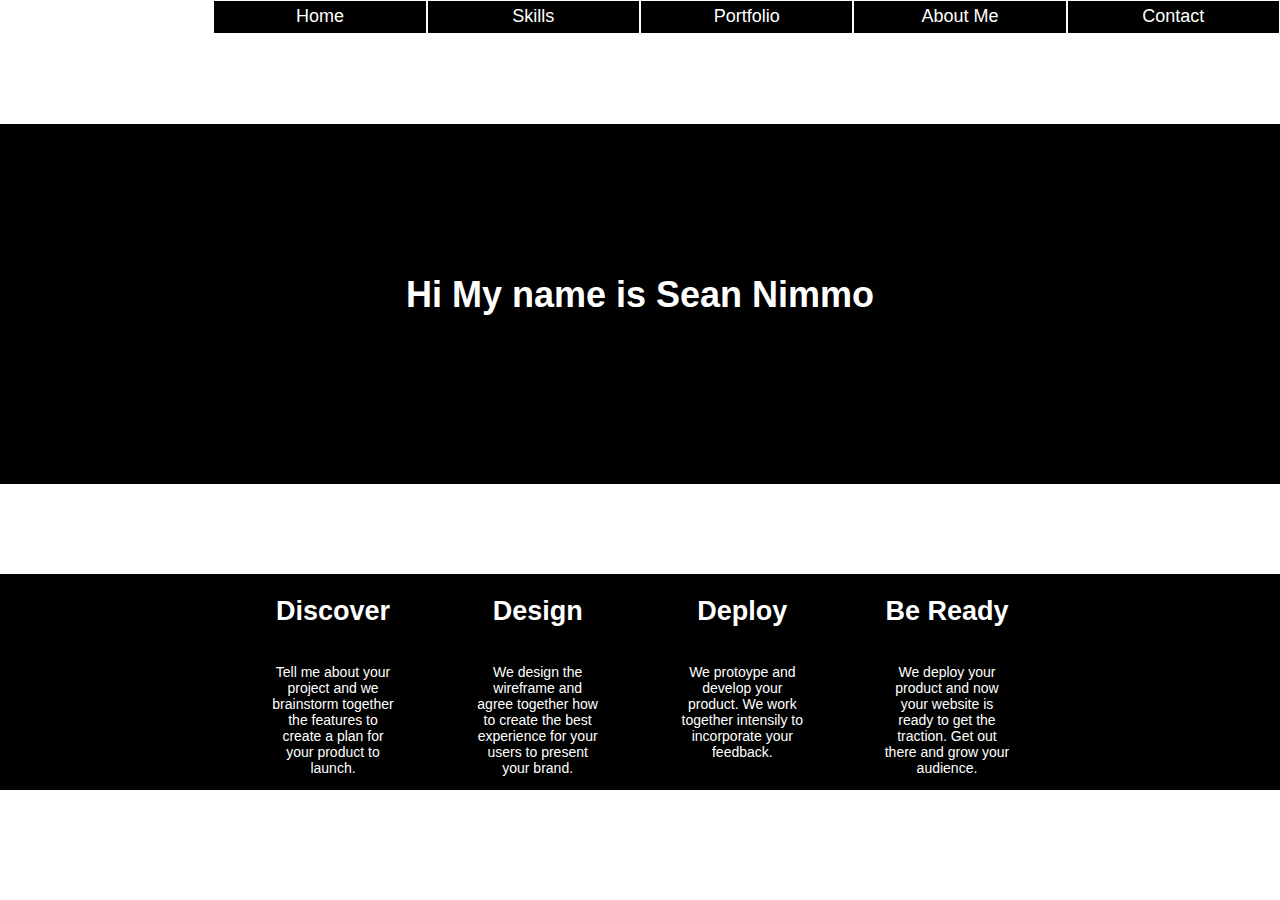
==== index.html @ 6d1ce63c "first" ====
<!DOCTYPE html>
<!--[if lt IE 7]>      <html class="no-js lt-ie9 lt-ie8 lt-ie7"> <![endif]-->
<!--[if IE 7]>         <html class="no-js lt-ie9 lt-ie8"> <![endif]-->
<!--[if IE 8]>         <html class="no-js lt-ie9"> <![endif]-->
<!--[if gt IE 8]><!--> <html class="no-js"> <!--<![endif]-->
    <head>
        <meta charset="utf-8">
        <meta http-equiv="X-UA-Compatible" content="IE=edge">
        <title>Sean Nimmo</title>
        <meta name="description" content="">
        <meta name="viewport" content="width=device-width, initial-scale=1">
        <link rel="stylesheet" href="style.css">
    </head>
    <body>
        <!--[if lt IE 7]>
            <p class="browsehappy">You are using an <strong>outdated</strong> browser. Please <a href="#">upgrade your browser</a> to improve your experience.</p>
        <![endif]-->
        
        <script src="" async defer></script>
        
        <section class='nav'>
            <div class="item logo"></div>
            <div class="item">Home</div>
            <div class="item">Skills</div>
            <div class="item">Portfolio</div>
            <div class="item">About Me</div>
            <div class="item">Contact</div>
        </section>

        <section class="banner">
                <h1>Hi My name is Sean Nimmo</h1>

        </section>

        <section class="skills">
            <div class="discover"> 
                <h2>Discover</h2>
                <p>
                Tell me about your project and we brainstorm together the features to create a plan for your product to launch.
                </p>    
            </div>

            <div class="discover"> 
                <h2>Design</h2>
                <p>
                We design the wireframe and agree together how to create the best experience for your users to present your brand.
                </p>    
            </div>

            <div class="discover"> 
                <h2>Deploy</h2>
                <p>
                We protoype and develop your product. We work together intensily to incorporate your feedback.
                </p>    
            </div>

            <div class="discover"> 
                <h2>Be Ready</h2>
                <p>
                We deploy your product and now your website is ready to get the traction. Get out there and grow your audience.
                </p>    
            </div>
        </section>

    </body>
</html>
---- style.css ----
* {
    box-sizing: border-box;
}

html {
    font-size: 18px;
    font-family: sans-serif;
}

body {
    margin: 0;
}

.nav {
    display: flex;
    background-color: black;
    color: white;
    justify-content: space-evenly;
}

.item {
    flex: 1;
    border: 1px solid white;
    text-align: center;
    padding: .3rem;
}

.logo{
    background-color: white;
}

.banner{
    background-color: black;
    color: white;
    margin-top: 5rem;
    margin-bottom: 5rem;
    height: 20rem;
    padding-top: 7rem;
    text-align: center;
}

.skills {
    display: flex;
    justify-content: space-between;
    padding-left: 15rem;
    padding-right: 15rem;
    background-color: black;
    
}

.discover {
    display:flex;
    flex-basis: 7rem;
    flex-direction: column;
    color: white;
    text-align: center;

}

p {
    font-size: 14px;
}
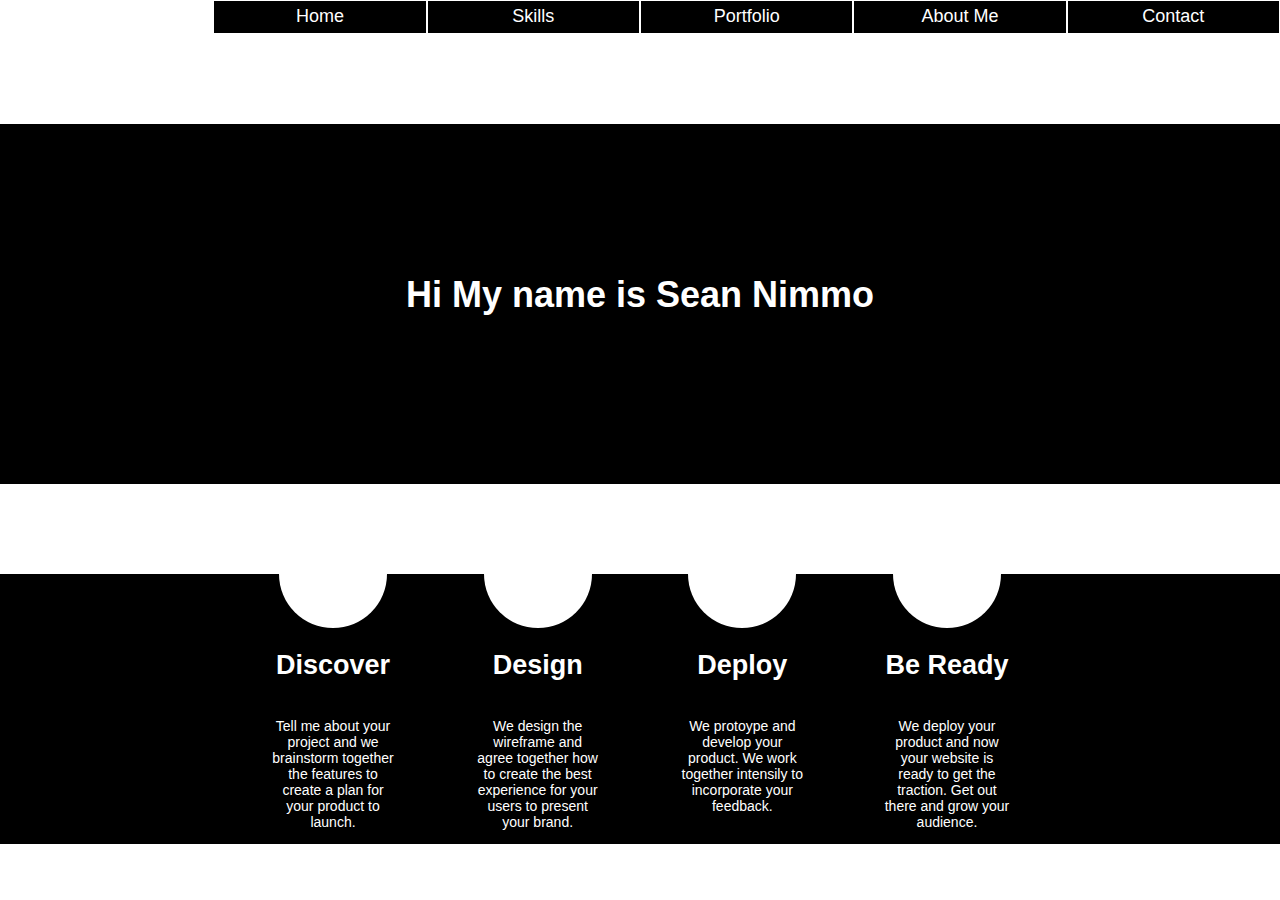
==== commit 428703c9: "2nd" ====
--- a/index.html
+++ b/index.html
@@ -34,6 +34,7 @@
 
         <section class="skills">
             <div class="discover"> 
+                    <div class="circle"></div>
                 <h2>Discover</h2>
                 <p>
                 Tell me about your project and we brainstorm together the features to create a plan for your product to launch.
@@ -41,6 +42,7 @@
             </div>
 
             <div class="discover"> 
+                <div class="circle"></div>
                 <h2>Design</h2>
                 <p>
                 We design the wireframe and agree together how to create the best experience for your users to present your brand.
@@ -48,13 +50,15 @@
             </div>
 
             <div class="discover"> 
+                <div class="circle"></div>
                 <h2>Deploy</h2>
                 <p>
-                We protoype and develop your product. We work together intensily to incorporate your feedback.
+                    We protoype and develop your product. We work together intensily to incorporate your feedback.
                 </p>    
             </div>
 
             <div class="discover"> 
+                <div class="circle"></div>
                 <h2>Be Ready</h2>
                 <p>
                 We deploy your product and now your website is ready to get the traction. Get out there and grow your audience.
--- a/style.css
+++ b/style.css
@@ -57,6 +57,17 @@
 
 }
 
+.circle {
+    background-color: white;
+    margin: auto;
+    margin-top: 0;
+    margin-bottom: 0;
+    height: 3rem;
+    width: 6rem;
+    border-radius: 0rem 0rem 6rem 6rem;
+    
+
+}
 p {
     font-size: 14px;
 }
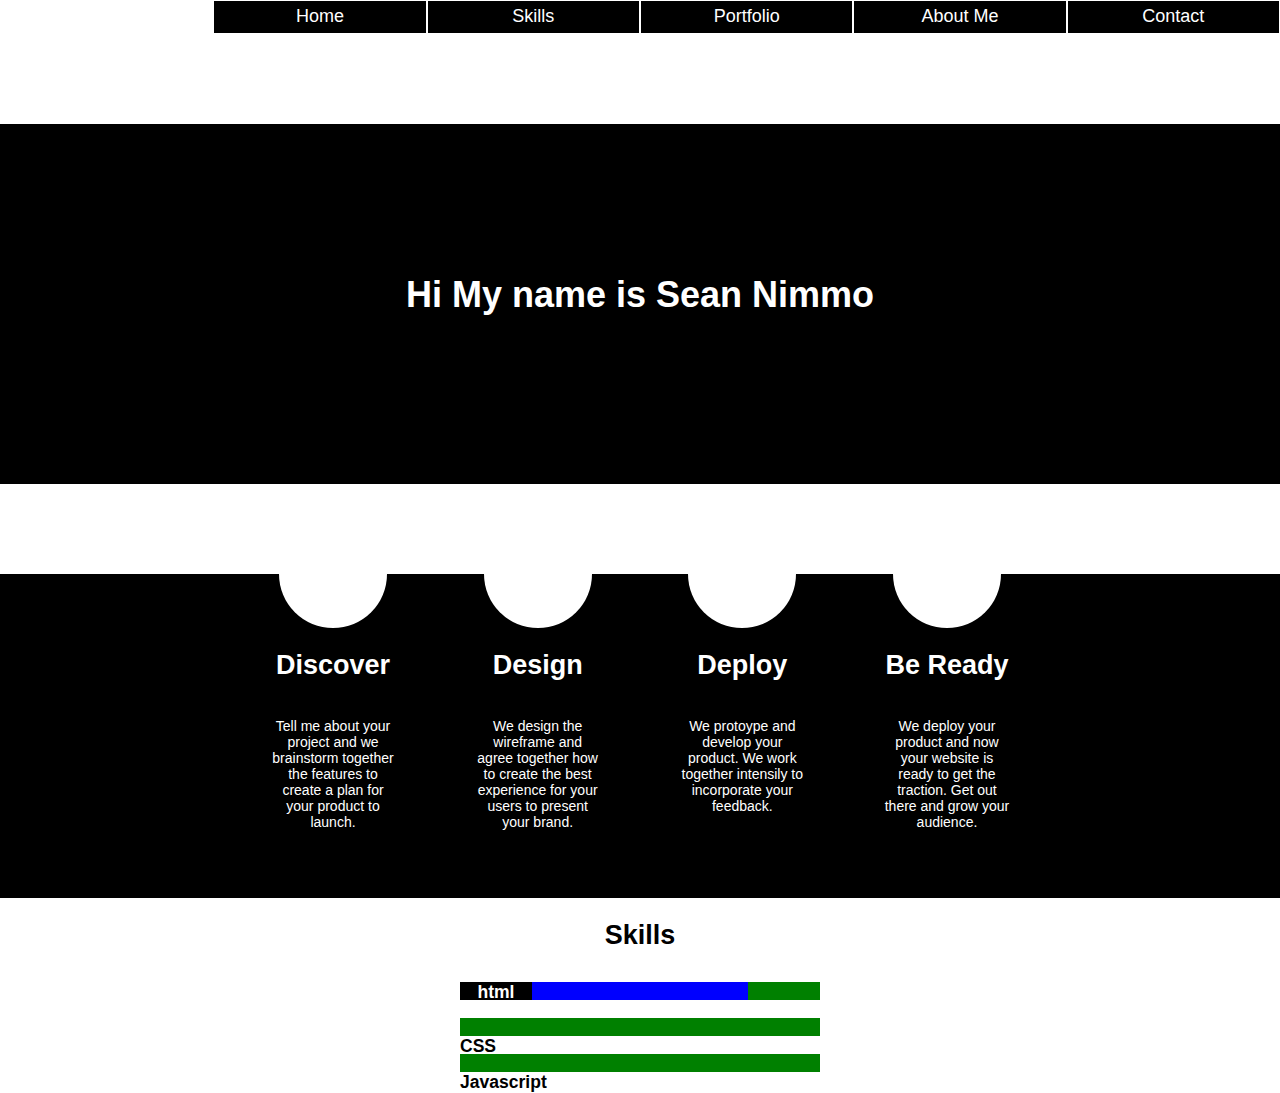
==== commit e4edd0b9: "third" ====
--- a/index.html
+++ b/index.html
@@ -32,7 +32,7 @@
 
         </section>
 
-        <section class="skills">
+        <section class="home">
             <div class="discover"> 
                     <div class="circle"></div>
                 <h2>Discover</h2>
@@ -66,5 +66,25 @@
             </div>
         </section>
 
+        <section class ="skills">
+            <h2>Skills</h2>
+
+            <div class="lang">
+                <h3 class="name">html</h3>
+                <h3 class="progress"></h3>
+                <h3 class="percent"></h3>
+            </div>
+            <div class="lang">
+                <h3>CSS</h3>
+                
+            </div>
+            <div class="lang">
+                <h3>Javascript</h3>
+                
+            </div>
+
+
+        </section>
+
     </body>
 </html>--- a/style.css
+++ b/style.css
@@ -39,13 +39,13 @@
     text-align: center;
 }
 
-.skills {
+.home {
     display: flex;
     justify-content: space-between;
     padding-left: 15rem;
     padding-right: 15rem;
+    padding-bottom: 3rem;
     background-color: black;
-    
 }
 
 .discover {
@@ -54,7 +54,6 @@
     flex-direction: column;
     color: white;
     text-align: center;
-
 }
 
 .circle {
@@ -65,11 +64,43 @@
     height: 3rem;
     width: 6rem;
     border-radius: 0rem 0rem 6rem 6rem;
-    
+}
 
-}
 p {
     font-size: 14px;
+}
+
+.skills {
+    display: flex;
+    flex-direction: column;
+    background-color: white;
+    align-items: center;
+}
+
+.lang {
+    display:flex;
+    background-color: green;
+    font-size: 15px;
+    width: 20rem;
+    height: 1rem;
+    margin-top: .5rem;
+    margin-bottom: .5rem;
+}
+
+.name {
+    width: 4rem;
+    height: 1rem;
+    margin: 0;
+    background-color: black;
+    color: white;
+    text-align: center;
+    
+}
+
+.progress {
+    background-color: blue;
+    width: 60%;
+    margin: 0;
 }
 
 
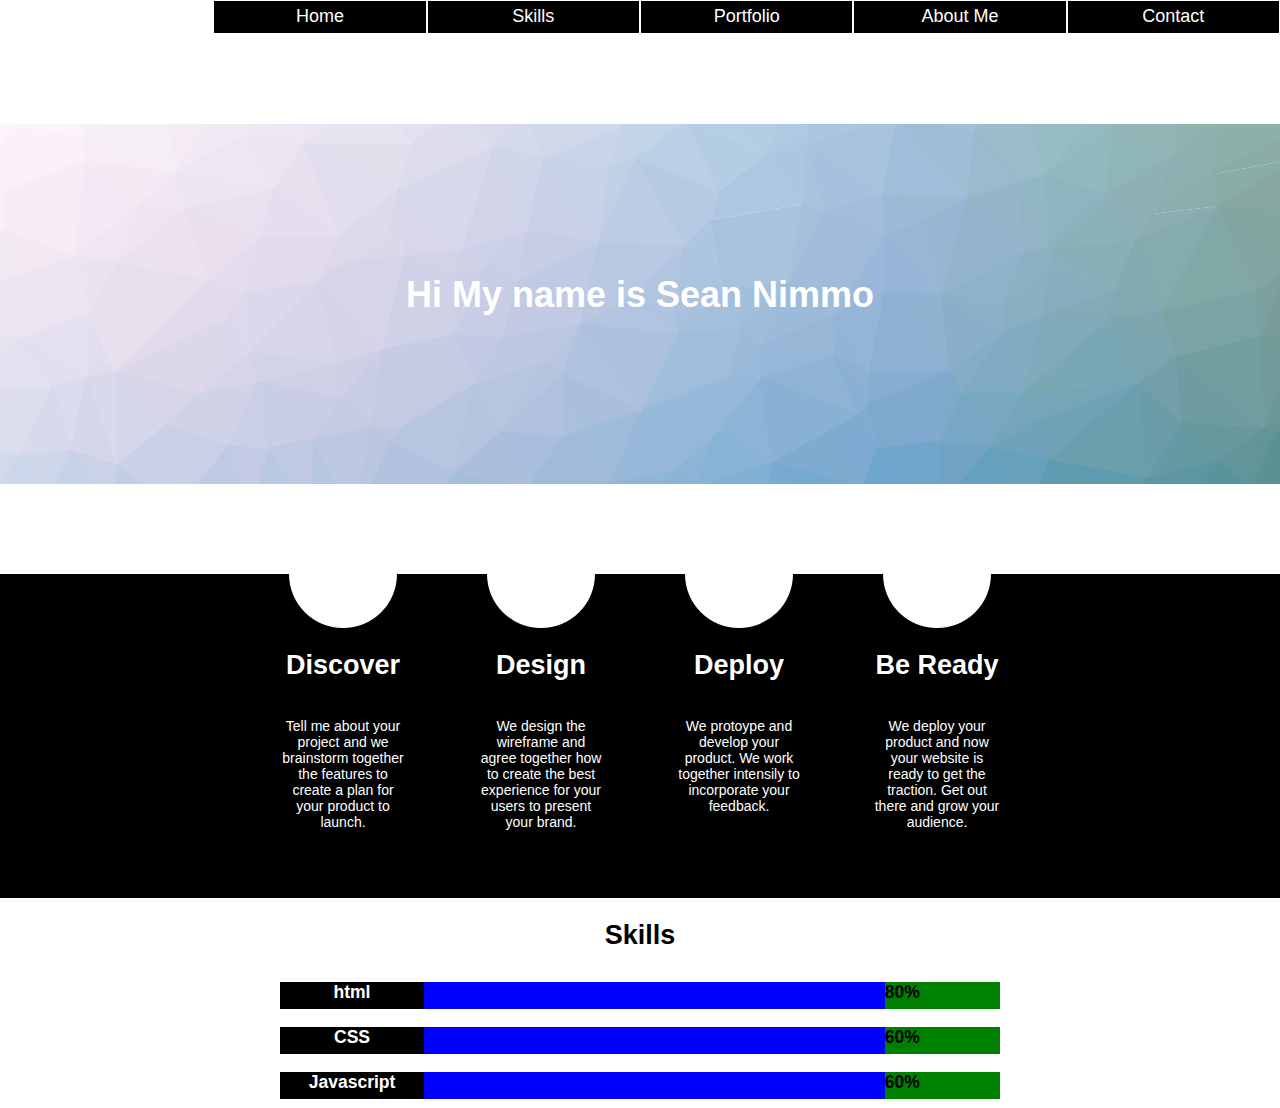
==== commit 6377b343: "fourth" ====
--- a/index.html
+++ b/index.html
@@ -71,16 +71,25 @@
 
             <div class="lang">
                 <h3 class="name">html</h3>
-                <h3 class="progress"></h3>
-                <h3 class="percent"></h3>
-            </div>
-            <div class="lang">
-                <h3>CSS</h3>
+                <h3 class="progress">
+                    <div class="percent"></div>
+                    80%
+                </h3>
                 
             </div>
             <div class="lang">
-                <h3>Javascript</h3>
-                
+                    <h3 class="name">CSS</h3>
+                    <h3 class="progress">
+                        <div class="percent"></div>
+                        60%
+                    </h3>
+            </div>
+            <div class="lang">
+                    <h3 class="name">Javascript</h3>
+                    <h3 class="progress">
+                        <div class="percent"></div>
+                        60%
+                    </h3>
             </div>
 
 
--- a/style.css
+++ b/style.css
@@ -30,7 +30,7 @@
 }
 
 .banner{
-    background-color: black;
+    background-image: url("img/trianglify.png");
     color: white;
     margin-top: 5rem;
     margin-bottom: 5rem;
@@ -41,9 +41,7 @@
 
 .home {
     display: flex;
-    justify-content: space-between;
-    padding-left: 15rem;
-    padding-right: 15rem;
+    justify-content: center;
     padding-bottom: 3rem;
     background-color: black;
 }
@@ -51,6 +49,8 @@
 .discover {
     display:flex;
     flex-basis: 7rem;
+    margin-left: 2rem;
+    margin-right: 2rem;
     flex-direction: column;
     color: white;
     text-align: center;
@@ -70,6 +70,12 @@
     font-size: 14px;
 }
 
+
+/*****************************
+    *SKILLS*
+*******************************/
+
+
 .skills {
     display: flex;
     flex-direction: column;
@@ -81,25 +87,30 @@
     display:flex;
     background-color: green;
     font-size: 15px;
-    width: 20rem;
-    height: 1rem;
+    width: 40rem;
+    height: 1.5rem;
     margin-top: .5rem;
     margin-bottom: .5rem;
 }
 
 .name {
-    width: 4rem;
-    height: 1rem;
+    flex-basis: 10rem;
     margin: 0;
     background-color: black;
     color: white;
     text-align: center;
-    
 }
 
-.progress {
+.progress{
+    display: flex;
+    width: 40rem;
+    margin: 0;
+    text-align: right;
+}
+
+.percent {
     background-color: blue;
-    width: 60%;
+    width: 80%;
     margin: 0;
 }
 
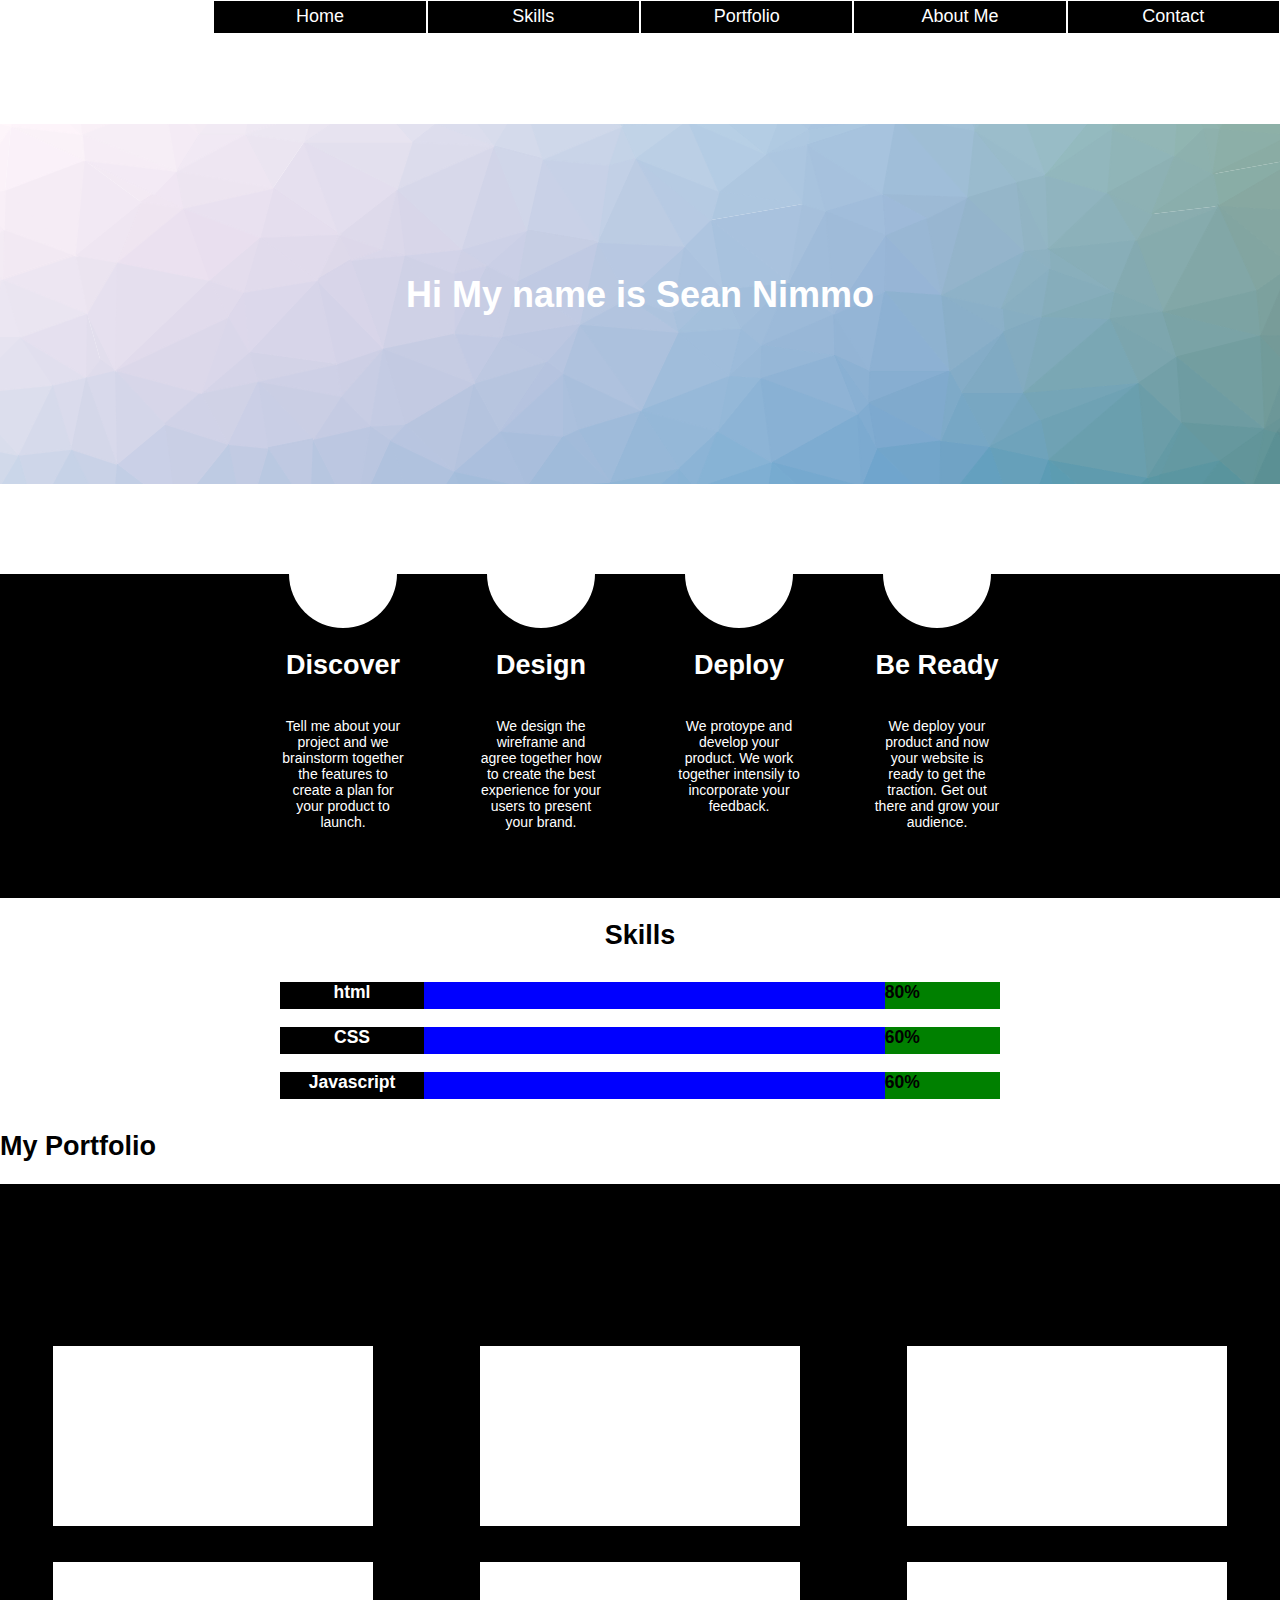
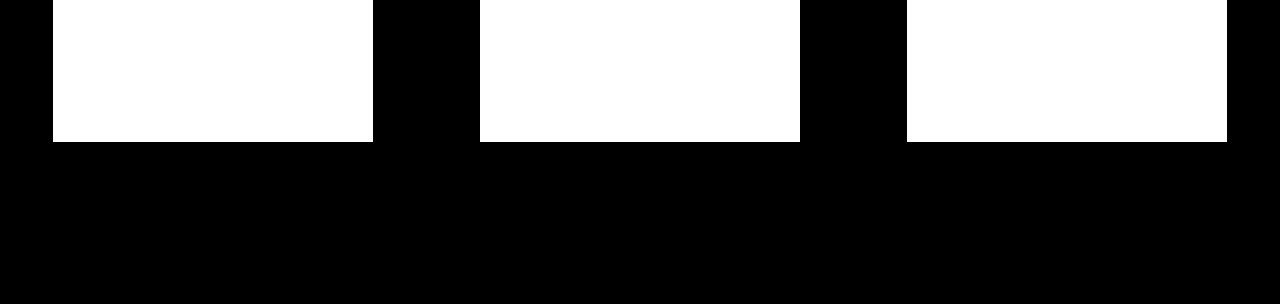
==== commit de99d0db: "fifth" ====
--- a/index.html
+++ b/index.html
@@ -95,5 +95,23 @@
 
         </section>
 
+        <section>
+            <h2>My Portfolio</h2>
+
+            <section class="pictures">
+                <div class="inside"></div>
+                <div class="inside"></div>
+                <div class="inside"></div>
+                <div class="inside"></div>
+                <div class="inside"></div>
+                <div class="inside"></div>
+                
+
+
+
+            </section>
+
+        </section>
+
     </body>
 </html>--- a/style.css
+++ b/style.css
@@ -114,6 +114,28 @@
     margin: 0;
 }
 
+/***************
+*PORTFOLIO*
+**************/
+
+.pictures {
+    display: flex;
+    flex-wrap: wrap;
+    justify-content: space-around;
+    align-items: center;
+    align-content: center;
+    height: 40rem;
+    margin: auto;
+    background-color: black;
+
+}
+
+.inside {
+    background-color: white;
+    flex-basis: 25%;
+    height: 25%;
+    margin: 1rem;   
+}
 
 
 
